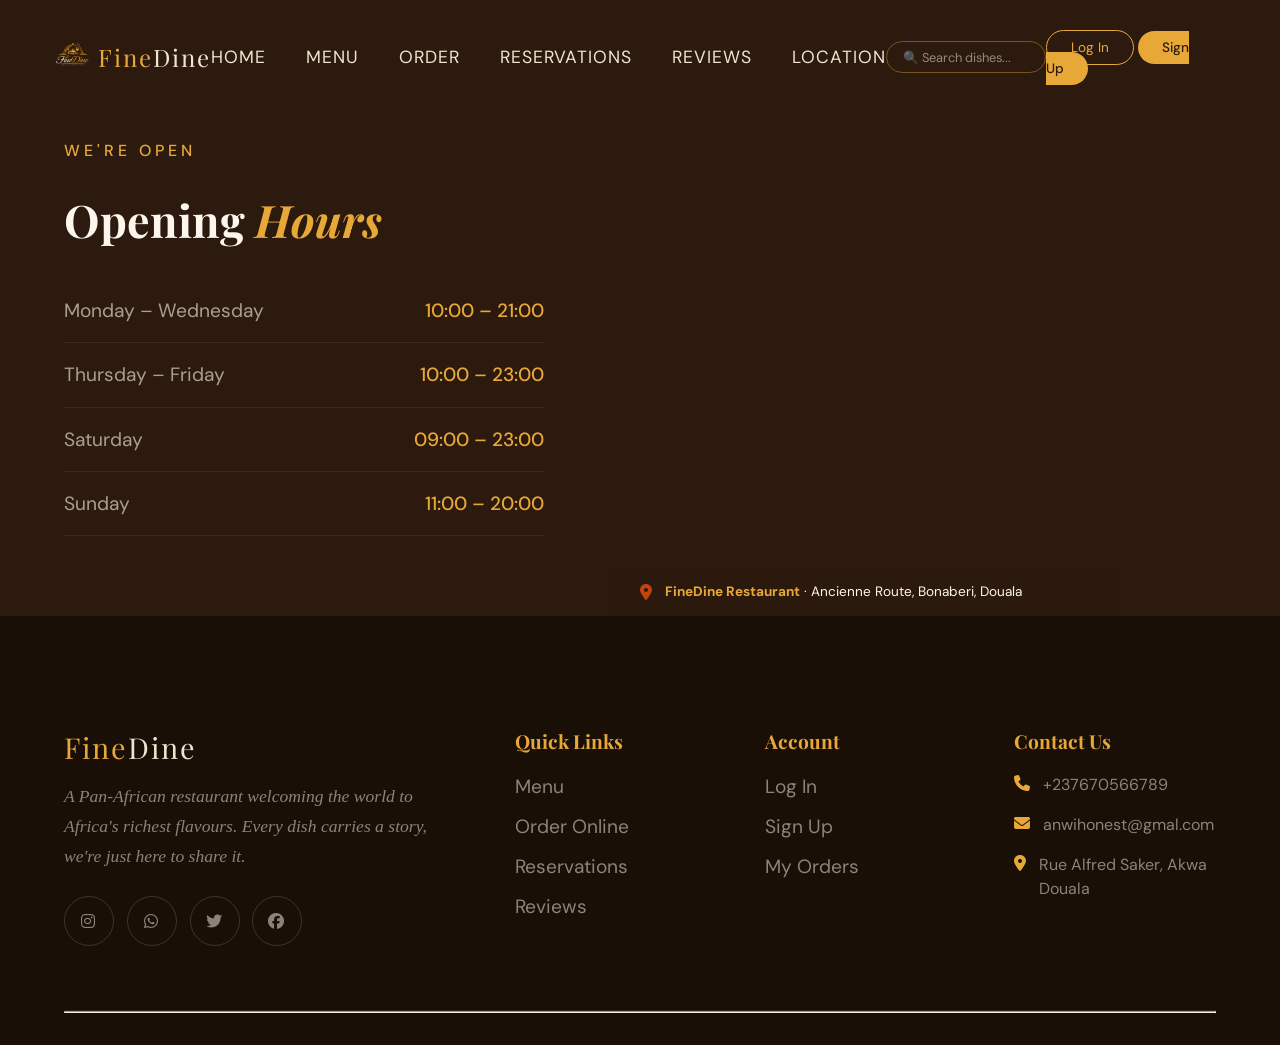
==== pages/location.html @ 883e9c42 ""done"" ====
<!DOCTYPE html>
<html lang="en">
<head>
    <meta charset="UTF-8">
    <meta name="viewport" content="width=device-width, initial-scale=1.0">
    <link rel="shortcut icon" href="/assets/images/index/favicon.ico" type="image/x-icon">
    <title>FineDine | Location</title>
    <link rel="stylesheet" href="/assets/css/location.css">
     <link href="https://fonts.googleapis.com/css2?family=Playfair+Display:ital,wght@0,400;0,700;1,400&family=DM+Sans:wght@300;400;500&display=swap" rel="stylesheet"/>
     <link rel="stylesheet" href="/assets/css/header-footer.css">
     <link rel="stylesheet" href="https://cdnjs.cloudflare.com/ajax/libs/font-awesome/6.5.0/css/all.min.css" />
    </head>


<body> 
    <nav>
        <a href="/index.html" id="nav-logo"><img src="../assets/images/index/logo.png" alt="FineDine logo" width="50" height="50">Fine<span>Dine</span></a>
        <ul>
            <li><a href="/index.html">Home</a></li>
            <li><a href="/pages/menu.html">Menu</a></li>
            <li><a href="/pages/order.html">Order</a></li>
            <li><a href="/pages/reservation.html">Reservations</a></li>
            <li><a href="/index.html#reviews">Reviews</a></li>
            <li class="local"><a href="/pages/location.html">Location</a></li>
        </ul>
        <input type="search" id="nav-search" placeholder="🔍 Search dishes..." />
        <div>
            <a href="/pages/login.html">Log In</a>
            <a href="/pages/signup.html">Sign Up</a>
        </div>
    </nav>

<div id="location-wrap">

  <div id="hours">

    <p id="hours-label">WE'RE OPEN</p>

    <h2>Opening <em>Hours</em></h2>

    <div class="hours-list">

      <div class="hours-row">
        <span class="day">Monday – Wednesday</span>
        <span class="time">10:00 – 21:00</span>
      </div>

      <div class="hours-row">
        <span class="day">Thursday – Friday</span>
        <span class="time">10:00 – 23:00</span>
      </div>

      <div class="hours-row">
        <span class="day">Saturday</span>
        <span class="time">09:00 – 23:00</span>
      </div>

      <div class="hours-row">
        <span class="day">Sunday</span>
        <span class="time">11:00 – 20:00</span>
      </div>

    </div>

  </div>

  <div id="map-wrap">
    <iframe
      src="https://maps.google.com/maps?q=Ancienne%20Route%20Bonaberi%20Douala&t=&z=15&ie=UTF8&iwloc=&output=embed"
      width="100%"
      height="100%"
      style="border:0;"
      allowfullscreen=""
      loading="lazy">
    </iframe>

    <div id="map-address">
      <i class="fas fa-location-dot"></i>
      <span><strong>FineDine Restaurant</strong> · Ancienne Route, Bonaberi, Douala</span>
    </div>

  </div>

</div>
     <footer>

  <div id="footer-grid">

    <div id="footer-brand">
      <a href="index.html">Fine<span>Dine</span></a>
      <p>A Pan-African restaurant welcoming the world to Africa's richest flavours. Every dish carries a story, we're just here to share it.</p>
      <div id="footer-social">
        <a href="#"><i class="fab fa-instagram"></i></a>
        <a href="https://wa.me/237670566789"><i class="fab fa-whatsapp"></i></a>
        <a href="#"><i class="fab fa-twitter"></i></a>
        <a href="#"><i class="fab fa-facebook"></i></a>
      </div>
    </div>

    <div class="footer-col">
      <h4>Quick Links</h4>
      <ul>
        <li><a href="/pages/menu.html">Menu</a></li>
        <li><a href="/pages/order.html">Order Online</a></li>
        <li><a href="/pages/reservation.html">Reservations</a></li>
        <li><a href="#reviews">Reviews</a></li>
      </ul>
    </div>

    <div class="footer-col">
      <h4>Account</h4>
      <ul>
        <li><a href="/pages/login.html">Log In</a></li>
        <li><a href="/pages/signup.html">Sign Up</a></li>
        <li><a href="/pages/order.html">My Orders</a></li>
      </ul>
    </div>

    <div class="footer-col" id="footer-contact">
      <h4>Contact Us</h4>
      <p><i class="fas fa-phone"></i> +237670566789</p>
<p><i class="fas fa-envelope"></i> anwihonest@gmal.com</p>
<p><i class="fas fa-location-dot"></i> Rue Alfred Saker, Akwa Douala</p>
    </div>

  </div>

  <hr />


</footer>
</body>
</html>
---- assets/css/location.css ----
*{
    padding: 0;
    margin: 0;
    box-sizing: border-box;
}
body {
  font-family: 'DM Sans', sans-serif;
}
#location-wrap {
  display: flex;
  min-height: 550px;
  background: var(--espresso);
}

#hours {
  flex: 1;
  padding: 5rem 4rem;
  display: flex;
  flex-direction: column;
  justify-content: center;
  gap: 2rem;
  margin-top: 60px;
}

#hours-label {
  font-size: 1rem;
  font-weight: 500;
  letter-spacing: 4px;
  text-transform: uppercase;
  color: var(--gold);
}

#hours h2 {
  font-family: 'Playfair Display', serif;
  font-size: 2.8rem;
  color: var(--cream);
  line-height: 1.2;
}

#hours h2 em {
  color: var(--gold);
  font-style: italic;
}

.hours-list {
  display: flex;
  flex-direction: column;
  gap: 0;
}

.hours-row {
  display: flex;
  justify-content: space-between;
  align-items: center;
  padding: 1.2rem 0;
  border-bottom: 1px solid rgba(255, 255, 255, 0.07);
  font-size: 1.2rem;
}

.hours-row .day {
  color: rgba(253, 246, 236, 0.6);
}

.hours-row .time {
  color: var(--gold);
  font-weight: 500;
}

#map-wrap {
  flex: 1.4;
  position: relative;
  min-height: 550px;
}

#map-wrap iframe {
  width: 100%;
  height: 100%;
  display: block;
}

#map-address {
  position: absolute;
  bottom: 0;
  left: 0;
  right: 0;
  background: rgba(44, 26, 14, 0.9);
  padding: 1rem 2rem;
  display: flex;
  align-items: center;
  gap: 0.8rem;
}

#map-address i {
  color: var(--terracotta);
  font-size: 1rem;
}

#map-address span {
  font-size: 0.85rem;
  color: var(--cream);
}

#map-address strong {
  color: var(--gold);
}
---- assets/css/header-footer.css ----
:root {
  --terracotta: #C1440E;
  --gold: #E8A838;
  --cream: #FDF6EC;
  --cream-dark: #f0e4d0;
  --espresso: #2C1A0E;
  --white: #ffffff;
}
* {
  margin: 0;
  padding: 0;
  box-sizing: border-box;
}
nav {
  position: fixed;
  top: 0;
  left: 0;
  right: 0;
  background: var(--espresso);
  padding: 2rem 3rem;
  display: flex;
  align-items: center;
  justify-content: space-between;
  z-index: 1000;
}
nav ul {
  display: flex;
  list-style: none;
  gap: 2.5rem;
}

nav ul a {
  color: var(--cream-dark);
  text-decoration: none;
  font-size: 1.1rem;
  letter-spacing: 1px;
  text-transform: uppercase;
}

nav ul a:hover {
  color: var(--gold);
}
#nav-search {
  background: none;
  border: 1px solid rgba(232, 168, 56, 0.4);
  border-radius: 20px;
  padding: 0.4rem 1rem;
  color: var(--cream);
  font-family: 'DM Sans', sans-serif;
  font-size: 0.8rem;
  outline: none;
  width: 160px;
}

#nav-search::placeholder {
  color: rgba(253, 246, 236, 0.5);
}

#nav-search:focus {
  border-color: var(--gold);
  width: 200px;
}
nav > a {
  display: flex;
  font-family: 'Playfair Display', serif;
  font-size: 1.5rem;
  color: var(--gold);
  text-decoration: none;
  letter-spacing: 2px;
  }
  nav > a span{
    display: flex;
    color: #f0e4d0;
  }
#nav-logo {
  display: flex;
  align-items: center;
  gap: 0rem;
}

#nav-logo img {
  width: 50px;
  height: 50px;
  object-fit: contain;
}
nav div a {
  padding: 0.4rem 1.2rem;
  border-radius: 20px;
  font-size: 0.8rem;
  text-decoration: none;
}

nav div a:first-child {
  color: var(--gold);
  border: 1px solid var(--gold);
  padding: 0.5rem 1.5rem;
  border-radius: 20px;
  font-size: 0.85rem;
}
nav div a:first-child:hover{
    background: var(--gold);
    color: var(--espresso);
}

nav div a:last-child {
  background: var(--gold);
  color: var(--espresso);
  font-weight: 500;
  padding: 0.5rem 1.5rem;
  border-radius: 20px;
  font-size: 0.85rem;
}
nav div a:last-child:hover {
  background:#af8336;
  color: var(--espresso);
}
footer {
  background: #1a0f07;
  padding: 7rem 4rem 2rem;
}
#footer-grid {
  display: grid;
  grid-template-columns: 2fr 1fr 1fr 1fr;
  gap: 3rem;
  padding-top: 0rem;
  padding-bottom: 3rem;
  border-bottom: 1px solid rgba(255, 255, 255, 0.08);
}
#footer-brand a {
  font-family: 'Playfair Display', serif;
  font-size: 1.8rem;
  color: var(--gold);
  text-decoration: none;
  letter-spacing: 2px;
  display: block;
  margin-bottom: 1rem;
}
#footer-brand a span{
    color: #f0e4d0;
}
#footer-brand p {
  font-family: 'Lora', serif;
  font-size: 1.1rem;
  color: rgba(253, 246, 236, 0.5);
  line-height: 1.7;
  font-style: italic;
}
#footer-social {
  display: flex;
  gap: 0.8rem;
  margin-top: 1.5rem;
}

#footer-social a {
  width: 50px;
  height: 50px;
  border-radius: 50%;
  border: 1px solid rgba(255, 255, 255, 0.15);
  display: flex;
  align-items: center;
  justify-content: center;
  color: rgba(253, 246, 236, 0.5);
  text-decoration: none;
  font-size: 1rem;
  transition: border-color 0.3s, color 0.3s;
  text-align: center;
}

#footer-social a:hover {
  border-color: var(--gold);
  color: var(--gold);
}
.footer-col h4 {
  font-family: 'Playfair Display', serif;
  color: var(--gold);
  font-size: 1.2rem;
  margin-bottom: 1.2rem;
}

.footer-col ul {
  list-style: none;
}

.footer-col ul li {
  margin-bottom: 0.7rem;
}

.footer-col ul li a {
  color: rgba(253, 246, 236, 0.5);
  text-decoration: none;
  font-size: 1.2rem;
  line-height: 1.5;
  transition: color 0.3s;
}

.footer-col ul li a:hover {
  color: var(--cream);
}
#footer-contact p {
  display: flex;
  align-items: flex-start;
  gap: 0.8rem;
  font-size: 1rem;
  color: rgba(253, 246, 236, 0.5);
  line-height: 1.5;
  margin-bottom: 1rem;
}

#footer-contact i {
  color: var(--gold);
  margin-top: 2px;
  text-align: center;
}
#footer-bottom {
  padding-top: 2rem;
  display: flex;
  justify-content: space-between;
  align-items: center;
}

#footer-bottom p {
  font-size: 0.9rem;
  color: rgba(253, 246, 236, 0.3);
}
@media (max-width: 1024px) {
  nav {
    padding: 1rem 2rem;
  }

  nav ul {
    gap: 1.2rem;
  }
}

@media (max-width: 768px) {
  body {
    padding-top: 120px;
  }
  nav {
    flex-wrap: wrap;
    gap: 0.8rem;
    padding: 1rem 1.5rem;
  }
  #nav-logo {
    flex: 1;
  }
   nav div {
    display: flex;
    gap: 0.5rem;
  }
  #nav-search {
    order: 3;
    width: 100%;
    flex: none;
  }
  nav ul {
    order: 4;
    width: 100%;
    justify-content: center;
    gap: 0.8rem;
    flex-wrap: wrap;
  }

  nav ul a {
    font-size: 0.75rem;
  }

  #nav-search {
    width: 120px;
  }
}

@media (max-width: 480px) {
  body {
    padding-top: 140px;
  }
  nav ul {
    gap: 0.6rem;
  }

  nav ul a {
    font-size: 0.7rem;
  }

  .nav div a:first-child,
    nav div a:last-child {
    padding: 0.4rem 0.8rem;
    font-size: 0.75rem;
  }
}
@media (max-width: 1024px) {
  #footer-grid {
    grid-template-columns: 1fr 1fr;
    gap: 2rem;
  }

  #footer-brand {
    grid-column: span 2;
  }
}

@media (max-width: 768px) {
  footer {
    padding: 2rem 1rem 1rem;
  }

  #footer-grid {
    grid-template-columns: 1fr;
    gap: 2rem;
  }

  #footer-brand {
    grid-column: span 1;
  }

  #footer-bottom {
    flex-direction: column;
    text-align: center;
    gap: 0.5rem;
  }
}

@media (max-width: 480px) {
  #footer-grid {
    grid-template-columns: 1fr 1fr;
  }

  #footer-brand {
    grid-column: span 2;
  }
  #footer-brand p{
    font-size: 1rem;
    line-height: 1;
  }

  .footer-col {
    border-bottom: 1px solid rgba(255, 255, 255, 0.08);
    padding-bottom: 1.5rem;
  }
  .footer-col:last-child {
    border-bottom: none;
  }

  #footer-social {
    flex-wrap: wrap;
  }
}
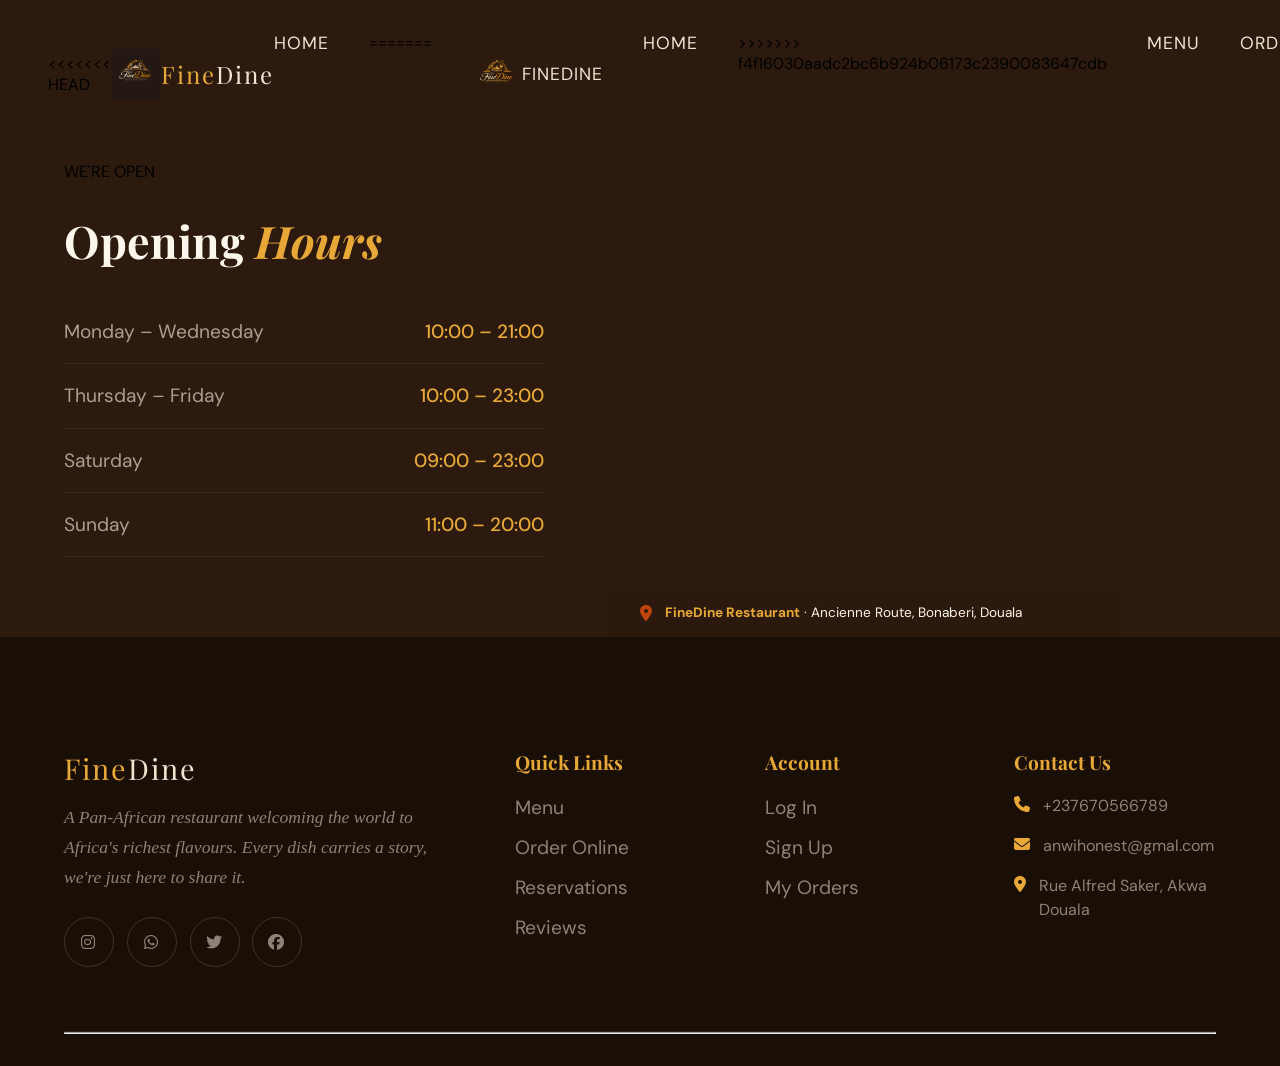
==== commit 96cd5865: "Merge branch 'master' of https://github.com/honestanwi/Restaurant into jeff" ====
--- a/pages/location.html
+++ b/pages/location.html
@@ -3,9 +3,15 @@
 <head>
     <meta charset="UTF-8">
     <meta name="viewport" content="width=device-width, initial-scale=1.0">
+<<<<<<< HEAD
+
+    <title>Document</title>
+    <link rel="stylesheet" href="../assets/css/location.css">
+=======
     <link rel="shortcut icon" href="/assets/images/index/favicon.ico" type="image/x-icon">
     <title>FineDine | Location</title>
     <link rel="stylesheet" href="/assets/css/location.css">
+>>>>>>> f4f16030aadc2bc6b924b06173c2390083647cdb
      <link href="https://fonts.googleapis.com/css2?family=Playfair+Display:ital,wght@0,400;0,700;1,400&family=DM+Sans:wght@300;400;500&display=swap" rel="stylesheet"/>
      <link rel="stylesheet" href="/assets/css/header-footer.css">
      <link rel="stylesheet" href="https://cdnjs.cloudflare.com/ajax/libs/font-awesome/6.5.0/css/all.min.css" />
@@ -14,9 +20,15 @@
 
 <body> 
     <nav>
+<<<<<<< HEAD
+        <a href="../index.html" id="nav-logo"><img src="../assets/images/index/favicon.ico" alt="FineDine logo" width="50" height="50">Fine<span>Dine</span></a>
+        <ul>
+            <li><a href="../index.html">Home</a></li>
+=======
         <a href="/index.html" id="nav-logo"><img src="../assets/images/index/logo.png" alt="FineDine logo" width="50" height="50">Fine<span>Dine</span></a>
         <ul>
             <li><a href="/index.html">Home</a></li>
+>>>>>>> f4f16030aadc2bc6b924b06173c2390083647cdb
             <li><a href="/pages/menu.html">Menu</a></li>
             <li><a href="/pages/order.html">Order</a></li>
             <li><a href="/pages/reservation.html">Reservations</a></li>
--- a/assets/css/location.css
+++ b/assets/css/location.css
@@ -22,12 +22,11 @@
   margin-top: 60px;
 }
 
-#hours-label {
-  font-size: 1rem;
-  font-weight: 500;
-  letter-spacing: 4px;
-  text-transform: uppercase;
-  color: var(--gold);
+h1{
+    margin: 30px 100px;
+    color: #E8A838;
+    font-family: 'DM Sans';
+    font-size: 32px;
 }
 
 #hours h2 {
--- a/assets/css/location.css
+++ b/assets/css/location.css
@@ -22,12 +22,11 @@
   margin-top: 60px;
 }
 
-#hours-label {
-  font-size: 1rem;
-  font-weight: 500;
-  letter-spacing: 4px;
-  text-transform: uppercase;
-  color: var(--gold);
+h1{
+    margin: 30px 100px;
+    color: #E8A838;
+    font-family: 'DM Sans';
+    font-size: 32px;
 }
 
 #hours h2 {
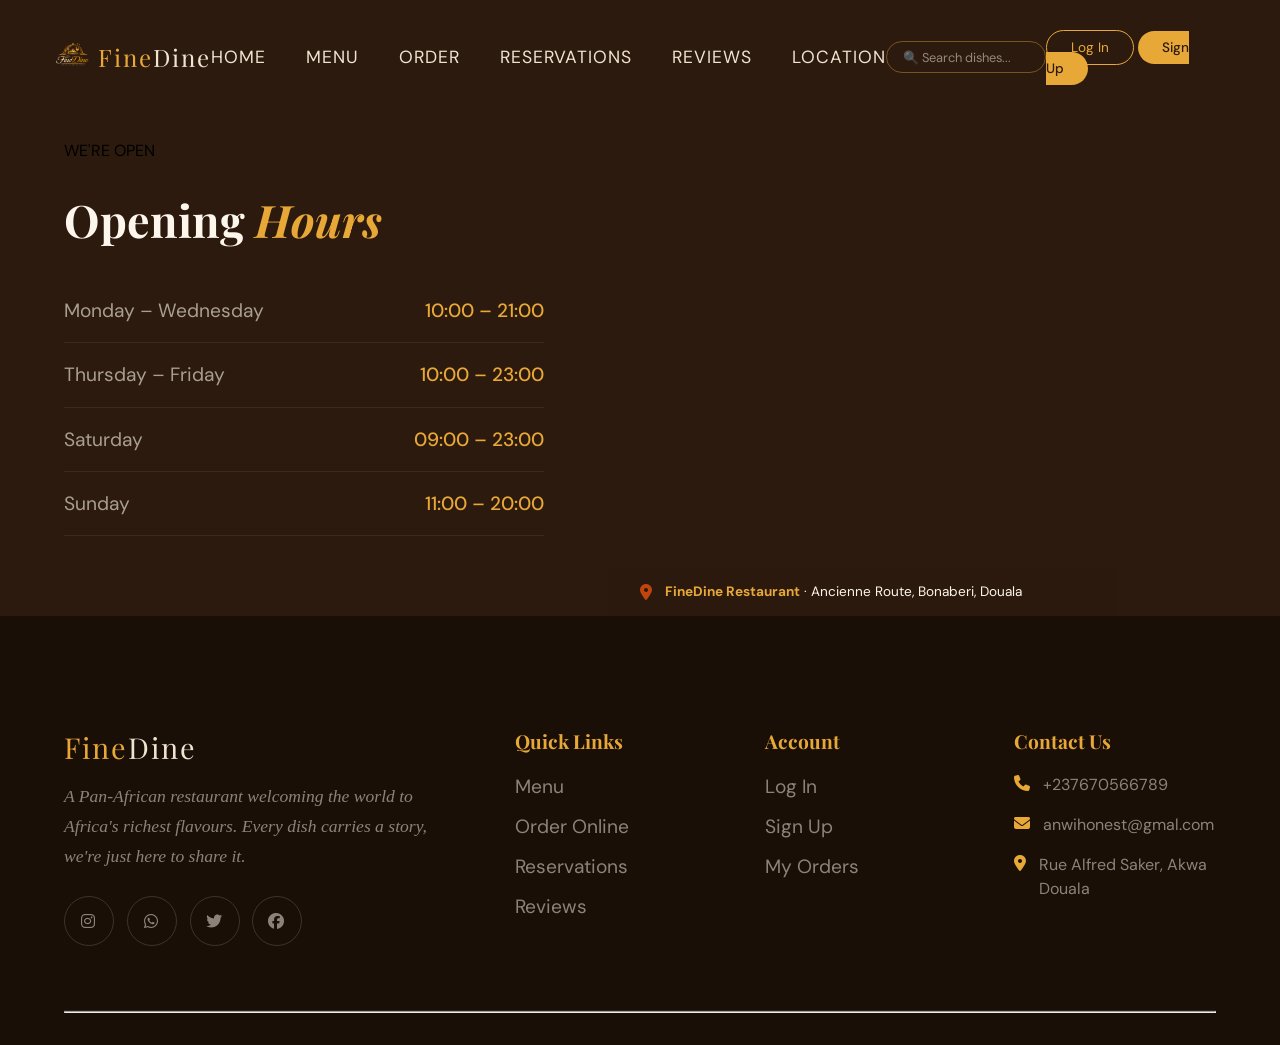
==== commit a1011674: ""Final commit"" ====
--- a/pages/location.html
+++ b/pages/location.html
@@ -3,42 +3,30 @@
 <head>
     <meta charset="UTF-8">
     <meta name="viewport" content="width=device-width, initial-scale=1.0">
-<<<<<<< HEAD
-
-    <title>Document</title>
+    <link rel="shortcut icon" href="../assets/images/index/favicon.ico" type="image/x-icon">
+    <title>FineDine | Location</title>
     <link rel="stylesheet" href="../assets/css/location.css">
-=======
-    <link rel="shortcut icon" href="/assets/images/index/favicon.ico" type="image/x-icon">
-    <title>FineDine | Location</title>
-    <link rel="stylesheet" href="/assets/css/location.css">
->>>>>>> f4f16030aadc2bc6b924b06173c2390083647cdb
      <link href="https://fonts.googleapis.com/css2?family=Playfair+Display:ital,wght@0,400;0,700;1,400&family=DM+Sans:wght@300;400;500&display=swap" rel="stylesheet"/>
-     <link rel="stylesheet" href="/assets/css/header-footer.css">
+     <link rel="stylesheet" href="../assets/css/header-footer.css">
      <link rel="stylesheet" href="https://cdnjs.cloudflare.com/ajax/libs/font-awesome/6.5.0/css/all.min.css" />
     </head>
 
 
 <body> 
     <nav>
-<<<<<<< HEAD
-        <a href="../index.html" id="nav-logo"><img src="../assets/images/index/favicon.ico" alt="FineDine logo" width="50" height="50">Fine<span>Dine</span></a>
+        <a href="../index.html" id="nav-logo"><img src="../assets/images/index/logo.png" alt="FineDine logo" width="50" height="50">Fine<span>Dine</span></a>
         <ul>
             <li><a href="../index.html">Home</a></li>
-=======
-        <a href="/index.html" id="nav-logo"><img src="../assets/images/index/logo.png" alt="FineDine logo" width="50" height="50">Fine<span>Dine</span></a>
-        <ul>
-            <li><a href="/index.html">Home</a></li>
->>>>>>> f4f16030aadc2bc6b924b06173c2390083647cdb
-            <li><a href="/pages/menu.html">Menu</a></li>
-            <li><a href="/pages/order.html">Order</a></li>
-            <li><a href="/pages/reservation.html">Reservations</a></li>
+            <li><a href="menu.html">Menu</a></li>
+            <li><a href="order.html">Order</a></li>
+            <li><a href="reservation.html">Reservations</a></li>
             <li><a href="/index.html#reviews">Reviews</a></li>
-            <li class="local"><a href="/pages/location.html">Location</a></li>
+            <li class="local"><a href="location.html">Location</a></li>
         </ul>
         <input type="search" id="nav-search" placeholder="🔍 Search dishes..." />
         <div>
-            <a href="/pages/login.html">Log In</a>
-            <a href="/pages/signup.html">Sign Up</a>
+            <a href="login.html">Log In</a>
+            <a href="signup.html">Sign Up</a>
         </div>
     </nav>
 
@@ -99,7 +87,7 @@
   <div id="footer-grid">
 
     <div id="footer-brand">
-      <a href="index.html">Fine<span>Dine</span></a>
+      <a href="./index.html">Fine<span>Dine</span></a>
       <p>A Pan-African restaurant welcoming the world to Africa's richest flavours. Every dish carries a story, we're just here to share it.</p>
       <div id="footer-social">
         <a href="#"><i class="fab fa-instagram"></i></a>
@@ -112,9 +100,9 @@
     <div class="footer-col">
       <h4>Quick Links</h4>
       <ul>
-        <li><a href="/pages/menu.html">Menu</a></li>
-        <li><a href="/pages/order.html">Order Online</a></li>
-        <li><a href="/pages/reservation.html">Reservations</a></li>
+        <li><a href="menu.html">Menu</a></li>
+        <li><a href="order.html">Order Online</a></li>
+        <li><a href="reservation.html">Reservations</a></li>
         <li><a href="#reviews">Reviews</a></li>
       </ul>
     </div>
@@ -122,9 +110,9 @@
     <div class="footer-col">
       <h4>Account</h4>
       <ul>
-        <li><a href="/pages/login.html">Log In</a></li>
-        <li><a href="/pages/signup.html">Sign Up</a></li>
-        <li><a href="/pages/order.html">My Orders</a></li>
+        <li><a href="login.html">Log In</a></li>
+        <li><a href="signup.html">Sign Up</a></li>
+        <li><a href="order.html">My Orders</a></li>
       </ul>
     </div>
 
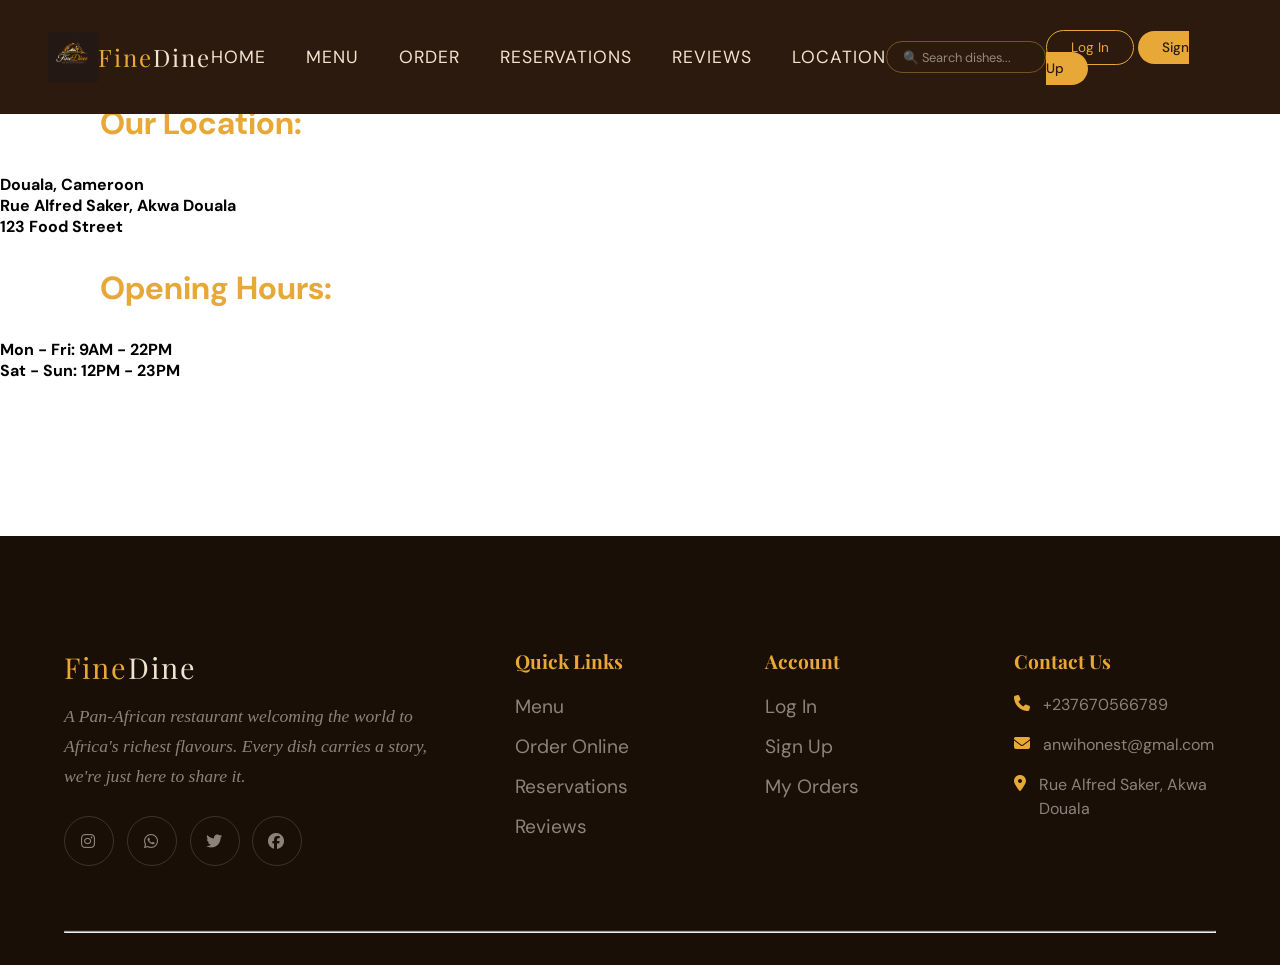
==== commit 7b19c208: "pages/location.html" ====
--- a/pages/location.html
+++ b/pages/location.html
@@ -3,8 +3,8 @@
 <head>
     <meta charset="UTF-8">
     <meta name="viewport" content="width=device-width, initial-scale=1.0">
-    <link rel="shortcut icon" href="../assets/images/index/favicon.ico" type="image/x-icon">
-    <title>FineDine | Location</title>
+
+    <title>Document</title>
     <link rel="stylesheet" href="../assets/css/location.css">
      <link href="https://fonts.googleapis.com/css2?family=Playfair+Display:ital,wght@0,400;0,700;1,400&family=DM+Sans:wght@300;400;500&display=swap" rel="stylesheet"/>
      <link rel="stylesheet" href="../assets/css/header-footer.css">
@@ -14,80 +14,62 @@
 
 <body> 
     <nav>
-        <a href="../index.html" id="nav-logo"><img src="../assets/images/index/logo.png" alt="FineDine logo" width="50" height="50">Fine<span>Dine</span></a>
+        <a href="../index.html" id="nav-logo"><img src="../assets/images/index/favicon.ico" alt="FineDine logo" width="50" height="50">Fine<span>Dine</span></a>
         <ul>
             <li><a href="../index.html">Home</a></li>
-            <li><a href="menu.html">Menu</a></li>
-            <li><a href="order.html">Order</a></li>
-            <li><a href="reservation.html">Reservations</a></li>
-            <li><a href="/index.html#reviews">Reviews</a></li>
-            <li class="local"><a href="location.html">Location</a></li>
+            <li><a href="/pages/menu.html">Menu</a></li>
+            <li><a href="/pages/order.html">Order</a></li>
+            <li><a href="/pages/reservation.html">Reservations</a></li>
+            <li><a href="#reviews">Reviews</a></li>
+            <li class="local"><a href="/pages/location.html">Location</a></li>
         </ul>
         <input type="search" id="nav-search" placeholder="🔍 Search dishes..." />
         <div>
-            <a href="login.html">Log In</a>
-            <a href="signup.html">Sign Up</a>
+            <a href="/pages/login.html">Log In</a>
+            <a href="/pages/signup.html">Sign Up</a>
         </div>
     </nav>
 
-<div id="location-wrap">
+    <section class="header">
 
-  <div id="hours">
+        <!-- Location -->
+         <section class="location">
+            <h1><strong>Our Location:</strong></h1>
+            
+            <div class="address">
+              <h1><strong>Our Location:</strong></h1>
+                <p><strong>Douala, Cameroon</strong></p>
+                <p><strong>Rue Alfred Saker, Akwa Douala</strong></p>
+                <p><strong>123 Food Street</strong></p>                
 
-    <p id="hours-label">WE'RE OPEN</p>
+                <h1><strong>Opening Hours:</strong></h1>
+                <p><strong>Mon - Fri: 9AM - 22PM</strong></p>
+                <p><strong>Sat - Sun: 12PM - 23PM</strong></p>
+            </div>
+                    <div class="map">
+                <iframe src="https://maps.google.com/maps?q=Ancienne%20Route%20Bonaberi%20Douala&t=&z=
+                15&ie=UTF8&iwloc=&output=embed" frameborder="0">
+            </iframe>
 
-    <h2>Opening <em>Hours</em></h2>
+            
+            </div>
+            
+         </section>
+        </section>
 
-    <div class="hours-list">
 
-      <div class="hours-row">
-        <span class="day">Monday – Wednesday</span>
-        <span class="time">10:00 – 21:00</span>
-      </div>
+            </div>
 
-      <div class="hours-row">
-        <span class="day">Thursday – Friday</span>
-        <span class="time">10:00 – 23:00</span>
-      </div>
+         </section>
+    </section>
 
-      <div class="hours-row">
-        <span class="day">Saturday</span>
-        <span class="time">09:00 – 23:00</span>
-      </div>
-
-      <div class="hours-row">
-        <span class="day">Sunday</span>
-        <span class="time">11:00 – 20:00</span>
-      </div>
-
-    </div>
-
-  </div>
-
-  <div id="map-wrap">
-    <iframe
-      src="https://maps.google.com/maps?q=Ancienne%20Route%20Bonaberi%20Douala&t=&z=15&ie=UTF8&iwloc=&output=embed"
-      width="100%"
-      height="100%"
-      style="border:0;"
-      allowfullscreen=""
-      loading="lazy">
-    </iframe>
-
-    <div id="map-address">
-      <i class="fas fa-location-dot"></i>
-      <span><strong>FineDine Restaurant</strong> · Ancienne Route, Bonaberi, Douala</span>
-    </div>
-
-  </div>
-
-</div>
+    <!-- footer -->
      <footer>
 
   <div id="footer-grid">
 
     <div id="footer-brand">
-      <a href="./index.html">Fine<span>Dine</span></a>
+      <a href="index.html">Fine<span>Dine</span></a>
       <p>A Pan-African restaurant welcoming the world to Africa's richest flavours. Every dish carries a story, we're just here to share it.</p>
       <div id="footer-social">
         <a href="#"><i class="fab fa-instagram"></i></a>
@@ -100,9 +82,9 @@
     <div class="footer-col">
       <h4>Quick Links</h4>
       <ul>
-        <li><a href="menu.html">Menu</a></li>
-        <li><a href="order.html">Order Online</a></li>
-        <li><a href="reservation.html">Reservations</a></li>
+        <li><a href="/pages/menu.html">Menu</a></li>
+        <li><a href="/pages/order.html">Order Online</a></li>
+        <li><a href="/pages/reservation.html">Reservations</a></li>
         <li><a href="#reviews">Reviews</a></li>
       </ul>
     </div>
@@ -110,9 +92,9 @@
     <div class="footer-col">
       <h4>Account</h4>
       <ul>
-        <li><a href="login.html">Log In</a></li>
-        <li><a href="signup.html">Sign Up</a></li>
-        <li><a href="order.html">My Orders</a></li>
+        <li><a href="/pages/login.html">Log In</a></li>
+        <li><a href="/pages/signup.html">Sign Up</a></li>
+        <li><a href="/pages/order.html">My Orders</a></li>
       </ul>
     </div>
 
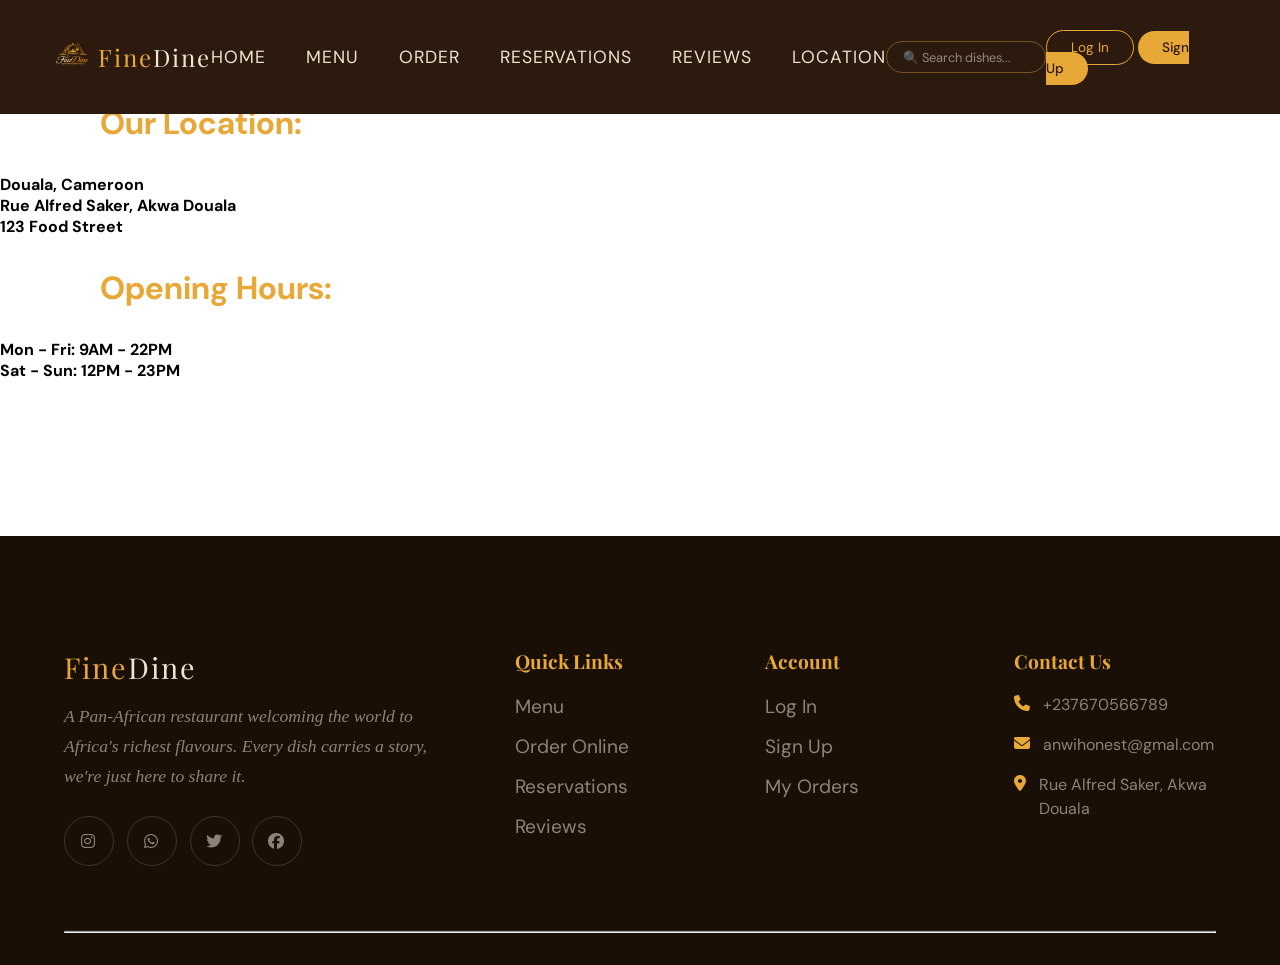
==== commit 59bded8f: "Merge branch 'master' into jeff" ====
--- a/pages/location.html
+++ b/pages/location.html
@@ -3,8 +3,8 @@
 <head>
     <meta charset="UTF-8">
     <meta name="viewport" content="width=device-width, initial-scale=1.0">
-
-    <title>Document</title>
+    <link rel="shortcut icon" href="../assets/images/index/favicon.ico" type="image/x-icon">
+    <title>FineDine | Location</title>
     <link rel="stylesheet" href="../assets/css/location.css">
      <link href="https://fonts.googleapis.com/css2?family=Playfair+Display:ital,wght@0,400;0,700;1,400&family=DM+Sans:wght@300;400;500&display=swap" rel="stylesheet"/>
      <link rel="stylesheet" href="../assets/css/header-footer.css">
@@ -14,19 +14,19 @@
 
 <body> 
     <nav>
-        <a href="../index.html" id="nav-logo"><img src="../assets/images/index/favicon.ico" alt="FineDine logo" width="50" height="50">Fine<span>Dine</span></a>
+        <a href="../index.html" id="nav-logo"><img src="../assets/images/index/logo.png" alt="FineDine logo" width="50" height="50">Fine<span>Dine</span></a>
         <ul>
             <li><a href="../index.html">Home</a></li>
-            <li><a href="/pages/menu.html">Menu</a></li>
-            <li><a href="/pages/order.html">Order</a></li>
-            <li><a href="/pages/reservation.html">Reservations</a></li>
-            <li><a href="#reviews">Reviews</a></li>
-            <li class="local"><a href="/pages/location.html">Location</a></li>
+            <li><a href="menu.html">Menu</a></li>
+            <li><a href="order.html">Order</a></li>
+            <li><a href="reservation.html">Reservations</a></li>
+            <li><a href="/index.html#reviews">Reviews</a></li>
+            <li class="local"><a href="location.html">Location</a></li>
         </ul>
         <input type="search" id="nav-search" placeholder="🔍 Search dishes..." />
         <div>
-            <a href="/pages/login.html">Log In</a>
-            <a href="/pages/signup.html">Sign Up</a>
+            <a href="login.html">Log In</a>
+            <a href="signup.html">Sign Up</a>
         </div>
     </nav>
 
@@ -69,7 +69,7 @@
   <div id="footer-grid">
 
     <div id="footer-brand">
-      <a href="index.html">Fine<span>Dine</span></a>
+      <a href="./index.html">Fine<span>Dine</span></a>
       <p>A Pan-African restaurant welcoming the world to Africa's richest flavours. Every dish carries a story, we're just here to share it.</p>
       <div id="footer-social">
         <a href="#"><i class="fab fa-instagram"></i></a>
@@ -82,9 +82,9 @@
     <div class="footer-col">
       <h4>Quick Links</h4>
       <ul>
-        <li><a href="/pages/menu.html">Menu</a></li>
-        <li><a href="/pages/order.html">Order Online</a></li>
-        <li><a href="/pages/reservation.html">Reservations</a></li>
+        <li><a href="menu.html">Menu</a></li>
+        <li><a href="order.html">Order Online</a></li>
+        <li><a href="reservation.html">Reservations</a></li>
         <li><a href="#reviews">Reviews</a></li>
       </ul>
     </div>
@@ -92,9 +92,9 @@
     <div class="footer-col">
       <h4>Account</h4>
       <ul>
-        <li><a href="/pages/login.html">Log In</a></li>
-        <li><a href="/pages/signup.html">Sign Up</a></li>
-        <li><a href="/pages/order.html">My Orders</a></li>
+        <li><a href="login.html">Log In</a></li>
+        <li><a href="signup.html">Sign Up</a></li>
+        <li><a href="order.html">My Orders</a></li>
       </ul>
     </div>
 
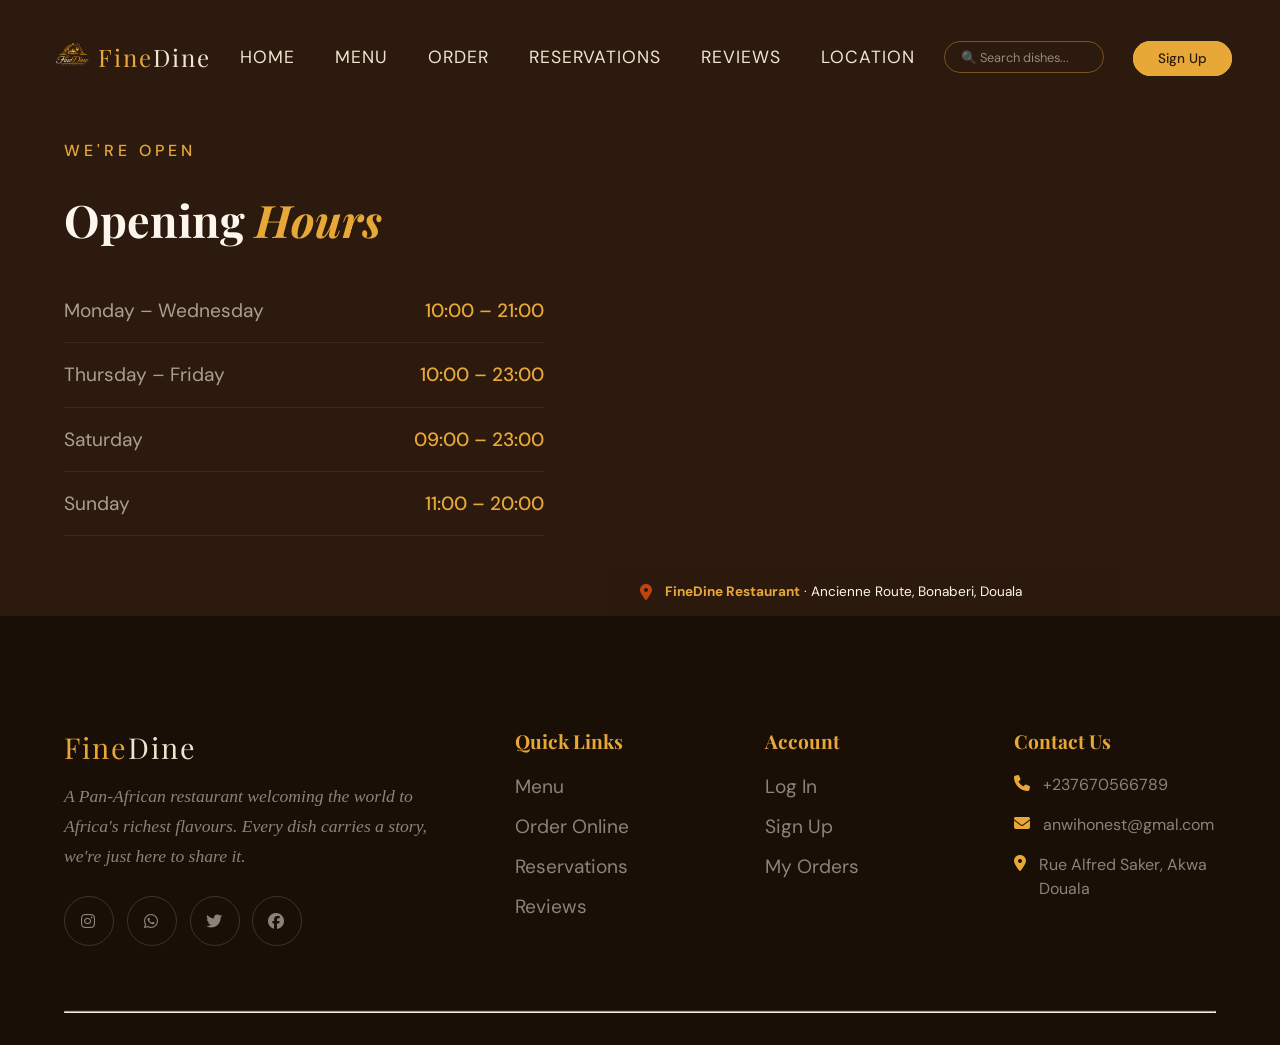
==== commit 30306857: ""almost"" ====
--- a/pages/location.html
+++ b/pages/location.html
@@ -20,50 +20,68 @@
             <li><a href="menu.html">Menu</a></li>
             <li><a href="order.html">Order</a></li>
             <li><a href="reservation.html">Reservations</a></li>
-            <li><a href="/index.html#reviews">Reviews</a></li>
+            <li><a href="../index.html#reviews">Reviews</a></li>
             <li class="local"><a href="location.html">Location</a></li>
         </ul>
         <input type="search" id="nav-search" placeholder="🔍 Search dishes..." />
         <div>
-            <a href="login.html">Log In</a>
+            <!-- <a href="login.html">Log In</a> -->
             <a href="signup.html">Sign Up</a>
         </div>
     </nav>
 
-    <section class="header">
+<div id="location-wrap">
 
-        <!-- Location -->
-         <section class="location">
-            <h1><strong>Our Location:</strong></h1>
-            
-            <div class="address">
-              <h1><strong>Our Location:</strong></h1>
-                <p><strong>Douala, Cameroon</strong></p>
-                <p><strong>Rue Alfred Saker, Akwa Douala</strong></p>
-                <p><strong>123 Food Street</strong></p>                
+  <div id="hours">
 
-                <h1><strong>Opening Hours:</strong></h1>
-                <p><strong>Mon - Fri: 9AM - 22PM</strong></p>
-                <p><strong>Sat - Sun: 12PM - 23PM</strong></p>
-            </div>
-                    <div class="map">
-                <iframe src="https://maps.google.com/maps?q=Ancienne%20Route%20Bonaberi%20Douala&t=&z=
-                15&ie=UTF8&iwloc=&output=embed" frameborder="0">
-            </iframe>
+    <p id="hours-label">WE'RE OPEN</p>
 
-            
-            </div>
-            
-         </section>
-        </section>
+    <h2>Opening <em>Hours</em></h2>
 
+    <div class="hours-list">
 
-            </div>
+      <div class="hours-row">
+        <span class="day">Monday – Wednesday</span>
+        <span class="time">10:00 – 21:00</span>
+      </div>
 
-         </section>
-    </section>
+      <div class="hours-row">
+        <span class="day">Thursday – Friday</span>
+        <span class="time">10:00 – 23:00</span>
+      </div>
 
-    <!-- footer -->
+      <div class="hours-row">
+        <span class="day">Saturday</span>
+        <span class="time">09:00 – 23:00</span>
+      </div>
+
+      <div class="hours-row">
+        <span class="day">Sunday</span>
+        <span class="time">11:00 – 20:00</span>
+      </div>
+
+    </div>
+
+  </div>
+
+  <div id="map-wrap">
+    <iframe
+      src="https://maps.google.com/maps?q=Ancienne%20Route%20Bonaberi%20Douala&t=&z=15&ie=UTF8&iwloc=&output=embed"
+      width="100%"
+      height="100%"
+      style="border:0;"
+      allowfullscreen=""
+      loading="lazy">
+    </iframe>
+
+    <div id="map-address">
+      <i class="fas fa-location-dot"></i>
+      <span><strong>FineDine Restaurant</strong> · Ancienne Route, Bonaberi, Douala</span>
+    </div>
+
+  </div>
+
+</div>
      <footer>
 
   <div id="footer-grid">
--- a/assets/css/location.css
+++ b/assets/css/location.css
@@ -22,11 +22,12 @@
   margin-top: 60px;
 }
 
-h1{
-    margin: 30px 100px;
-    color: #E8A838;
-    font-family: 'DM Sans';
-    font-size: 32px;
+#hours-label {
+  font-size: 1rem;
+  font-weight: 500;
+  letter-spacing: 4px;
+  text-transform: uppercase;
+  color: var(--gold);
 }
 
 #hours h2 {
@@ -101,4 +102,68 @@
 
 #map-address strong {
   color: var(--gold);
+}
+
+@media (max-width: 1024px) {
+  #location-wrap {
+    flex-direction: row;
+  }
+
+  #hours {
+    padding: 4rem 3rem;
+  }
+
+  #map-wrap {
+    min-height: 400px;
+  }
+}
+
+@media (max-width: 768px) {
+  #hours {
+    padding: 3rem 1.5rem;
+    gap: 1.5rem;
+  }
+
+  #hours h2 {
+    font-size: 2rem;
+  }
+
+  .hours-row {
+    font-size: 0.85rem;
+  }
+
+  #map-wrap {
+    min-height: 350px;
+  }
+
+  #map-address {
+    padding: 1rem 1.5rem;
+  }
+
+  #map-address span {
+    font-size: 0.78rem;
+  }
+}
+
+@media (max-width: 480px) {
+  #hours {
+    padding: 2.5rem 1.2rem;
+  }
+
+  #hours h2 {
+    font-size: 1.6rem;
+  }
+
+  #hours-label {
+    font-size: 0.65rem;
+  }
+
+  .hours-row {
+    font-size: 0.8rem;
+    padding: 1rem 0;
+  }
+
+  #map-wrap {
+    min-height: 300px;
+  }
 }
--- a/assets/css/header-footer.css
+++ b/assets/css/header-footer.css
@@ -224,11 +224,42 @@
 }
 @media (max-width: 1024px) {
   nav {
-    padding: 1rem 2rem;
+    padding: 0.8rem 1.2rem;
+    gap: 0.5rem;
+  }
+
+  #nav-logo {
+    font-size: 1.1rem;
+  }
+
+  #nav-logo img {
+    width: 30px;
+    height: 30px;
   }
 
   nav ul {
-    gap: 1.2rem;
+    gap: 0.6rem;
+  }
+
+  nav ul a {
+    font-size: 0.7rem;
+    letter-spacing: 0;
+  }
+
+  #nav-search {
+    width: 100px;
+    font-size: 0.72rem;
+    padding: 0.3rem 0.7rem;
+  }
+
+  nav div {
+    gap: 0.4rem;
+  }
+
+  nav div a:first-child,
+  nav div a:last-child {
+    padding: 0.35rem 0.8rem;
+    font-size: 0.72rem;
   }
 }
 
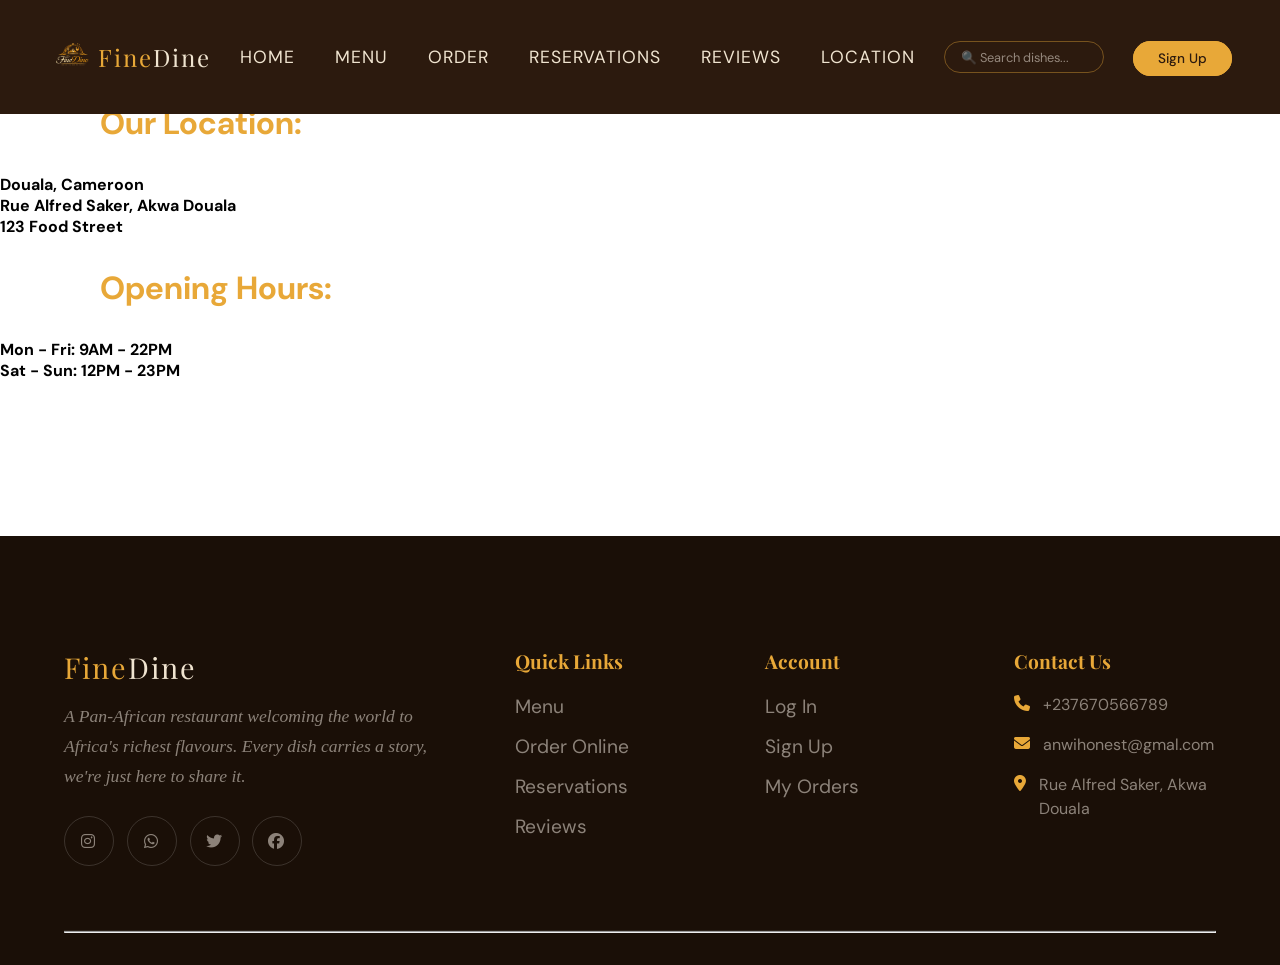
==== commit 4e48d37a: "Merge pull request #30 from honestanwi/honest Honest" ====
--- a/pages/location.html
+++ b/pages/location.html
@@ -30,58 +30,40 @@
         </div>
     </nav>
 
-<div id="location-wrap">
+    <section class="header">
 
-  <div id="hours">
+        <!-- Location -->
+         <section class="location">
+            <h1><strong>Our Location:</strong></h1>
+            
+            <div class="address">
+              <h1><strong>Our Location:</strong></h1>
+                <p><strong>Douala, Cameroon</strong></p>
+                <p><strong>Rue Alfred Saker, Akwa Douala</strong></p>
+                <p><strong>123 Food Street</strong></p>                
 
-    <p id="hours-label">WE'RE OPEN</p>
+                <h1><strong>Opening Hours:</strong></h1>
+                <p><strong>Mon - Fri: 9AM - 22PM</strong></p>
+                <p><strong>Sat - Sun: 12PM - 23PM</strong></p>
+            </div>
+                    <div class="map">
+                <iframe src="https://maps.google.com/maps?q=Ancienne%20Route%20Bonaberi%20Douala&t=&z=
+                15&ie=UTF8&iwloc=&output=embed" frameborder="0">
+            </iframe>
 
-    <h2>Opening <em>Hours</em></h2>
+            
+            </div>
+            
+         </section>
+        </section>
 
-    <div class="hours-list">
 
-      <div class="hours-row">
-        <span class="day">Monday – Wednesday</span>
-        <span class="time">10:00 – 21:00</span>
-      </div>
+            </div>
 
-      <div class="hours-row">
-        <span class="day">Thursday – Friday</span>
-        <span class="time">10:00 – 23:00</span>
-      </div>
+         </section>
+    </section>
 
-      <div class="hours-row">
-        <span class="day">Saturday</span>
-        <span class="time">09:00 – 23:00</span>
-      </div>
-
-      <div class="hours-row">
-        <span class="day">Sunday</span>
-        <span class="time">11:00 – 20:00</span>
-      </div>
-
-    </div>
-
-  </div>
-
-  <div id="map-wrap">
-    <iframe
-      src="https://maps.google.com/maps?q=Ancienne%20Route%20Bonaberi%20Douala&t=&z=15&ie=UTF8&iwloc=&output=embed"
-      width="100%"
-      height="100%"
-      style="border:0;"
-      allowfullscreen=""
-      loading="lazy">
-    </iframe>
-
-    <div id="map-address">
-      <i class="fas fa-location-dot"></i>
-      <span><strong>FineDine Restaurant</strong> · Ancienne Route, Bonaberi, Douala</span>
-    </div>
-
-  </div>
-
-</div>
+    <!-- footer -->
      <footer>
 
   <div id="footer-grid">
--- a/assets/css/location.css
+++ b/assets/css/location.css
@@ -22,12 +22,11 @@
   margin-top: 60px;
 }
 
-#hours-label {
-  font-size: 1rem;
-  font-weight: 500;
-  letter-spacing: 4px;
-  text-transform: uppercase;
-  color: var(--gold);
+h1{
+    margin: 30px 100px;
+    color: #E8A838;
+    font-family: 'DM Sans';
+    font-size: 32px;
 }
 
 #hours h2 {
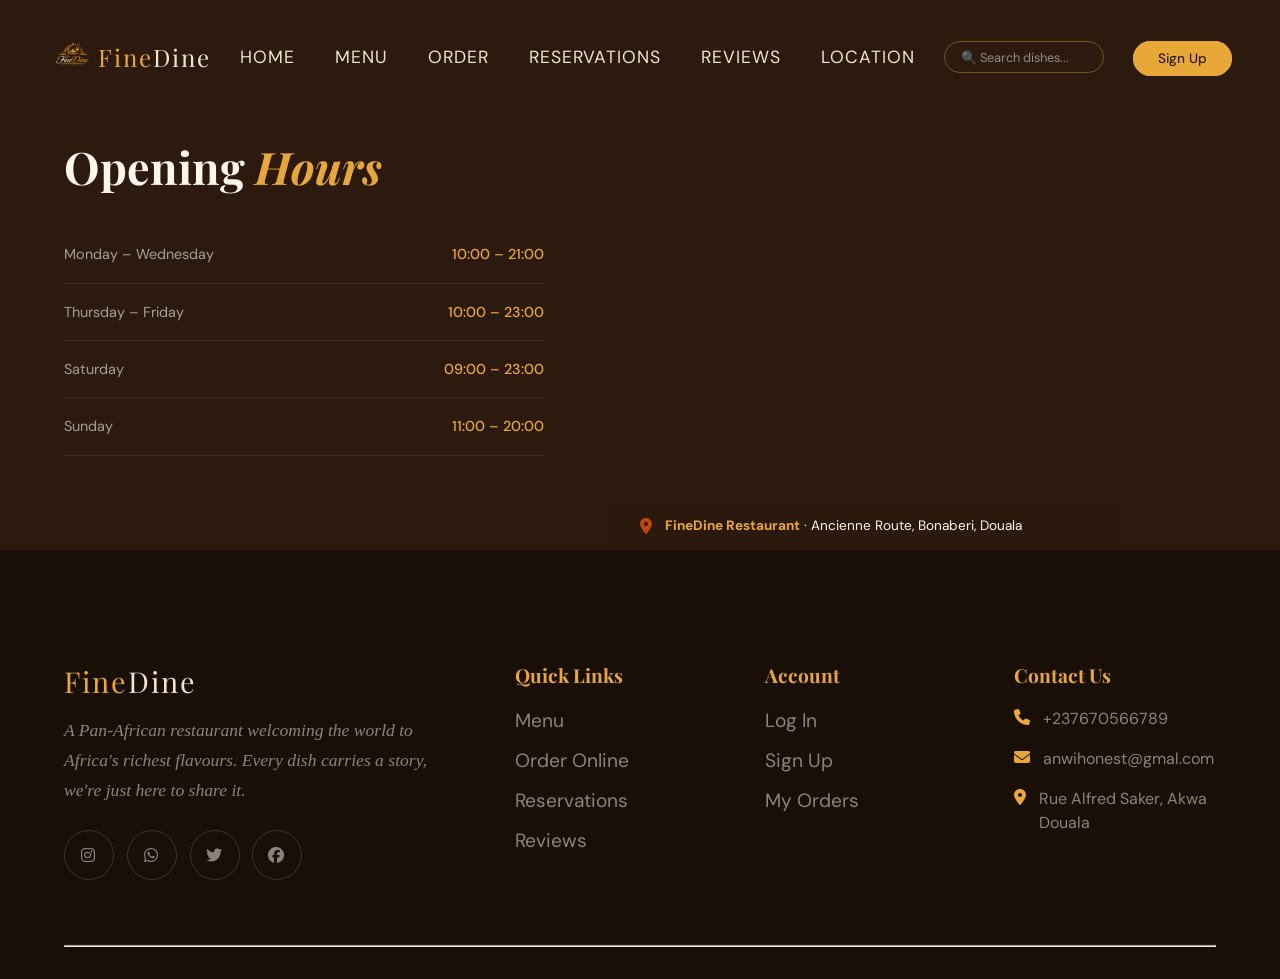
==== commit c7d6b352: ""Last commit"" ====
--- a/pages/location.html
+++ b/pages/location.html
@@ -30,40 +30,58 @@
         </div>
     </nav>
 
-    <section class="header">
+<div id="location-wrap">
 
-        <!-- Location -->
-         <section class="location">
-            <h1><strong>Our Location:</strong></h1>
-            
-            <div class="address">
-              <h1><strong>Our Location:</strong></h1>
-                <p><strong>Douala, Cameroon</strong></p>
-                <p><strong>Rue Alfred Saker, Akwa Douala</strong></p>
-                <p><strong>123 Food Street</strong></p>                
+  <div id="hours">
 
-                <h1><strong>Opening Hours:</strong></h1>
-                <p><strong>Mon - Fri: 9AM - 22PM</strong></p>
-                <p><strong>Sat - Sun: 12PM - 23PM</strong></p>
-            </div>
-                    <div class="map">
-                <iframe src="https://maps.google.com/maps?q=Ancienne%20Route%20Bonaberi%20Douala&t=&z=
-                15&ie=UTF8&iwloc=&output=embed" frameborder="0">
-            </iframe>
+    <p id="hours-label">WE'RE OPEN</p>
 
-            
-            </div>
-            
-         </section>
-        </section>
+    <h2>Opening <em>Hours</em></h2>
 
+    <div class="hours-list">
 
-            </div>
+      <div class="hours-row">
+        <span class="day">Monday – Wednesday</span>
+        <span class="time">10:00 – 21:00</span>
+      </div>
 
-         </section>
-    </section>
+      <div class="hours-row">
+        <span class="day">Thursday – Friday</span>
+        <span class="time">10:00 – 23:00</span>
+      </div>
 
-    <!-- footer -->
+      <div class="hours-row">
+        <span class="day">Saturday</span>
+        <span class="time">09:00 – 23:00</span>
+      </div>
+
+      <div class="hours-row">
+        <span class="day">Sunday</span>
+        <span class="time">11:00 – 20:00</span>
+      </div>
+
+    </div>
+
+  </div>
+
+  <div id="map-wrap">
+    <iframe
+      src="https://maps.google.com/maps?q=Ancienne%20Route%20Bonaberi%20Douala&t=&z=15&ie=UTF8&iwloc=&output=embed"
+      width="100%"
+      height="100%"
+      style="border:0;"
+      allowfullscreen=""
+      loading="lazy">
+    </iframe>
+
+    <div id="map-address">
+      <i class="fas fa-location-dot"></i>
+      <span><strong>FineDine Restaurant</strong> · Ancienne Route, Bonaberi, Douala</span>
+    </div>
+
+  </div>
+
+</div>
      <footer>
 
   <div id="footer-grid">
--- a/assets/css/location.css
+++ b/assets/css/location.css
@@ -19,14 +19,14 @@
   flex-direction: column;
   justify-content: center;
   gap: 2rem;
-  margin-top: 60px;
 }
 
-h1{
-    margin: 30px 100px;
-    color: #E8A838;
-    font-family: 'DM Sans';
-    font-size: 32px;
+#hours-label {
+  font-size: 0.7rem;
+  font-weight: 500;
+  letter-spacing: 4px;
+  text-transform: uppercase;
+  color: var(--gold);
 }
 
 #hours h2 {
@@ -53,7 +53,7 @@
   align-items: center;
   padding: 1.2rem 0;
   border-bottom: 1px solid rgba(255, 255, 255, 0.07);
-  font-size: 1.2rem;
+  font-size: 0.9rem;
 }
 
 .hours-row .day {
